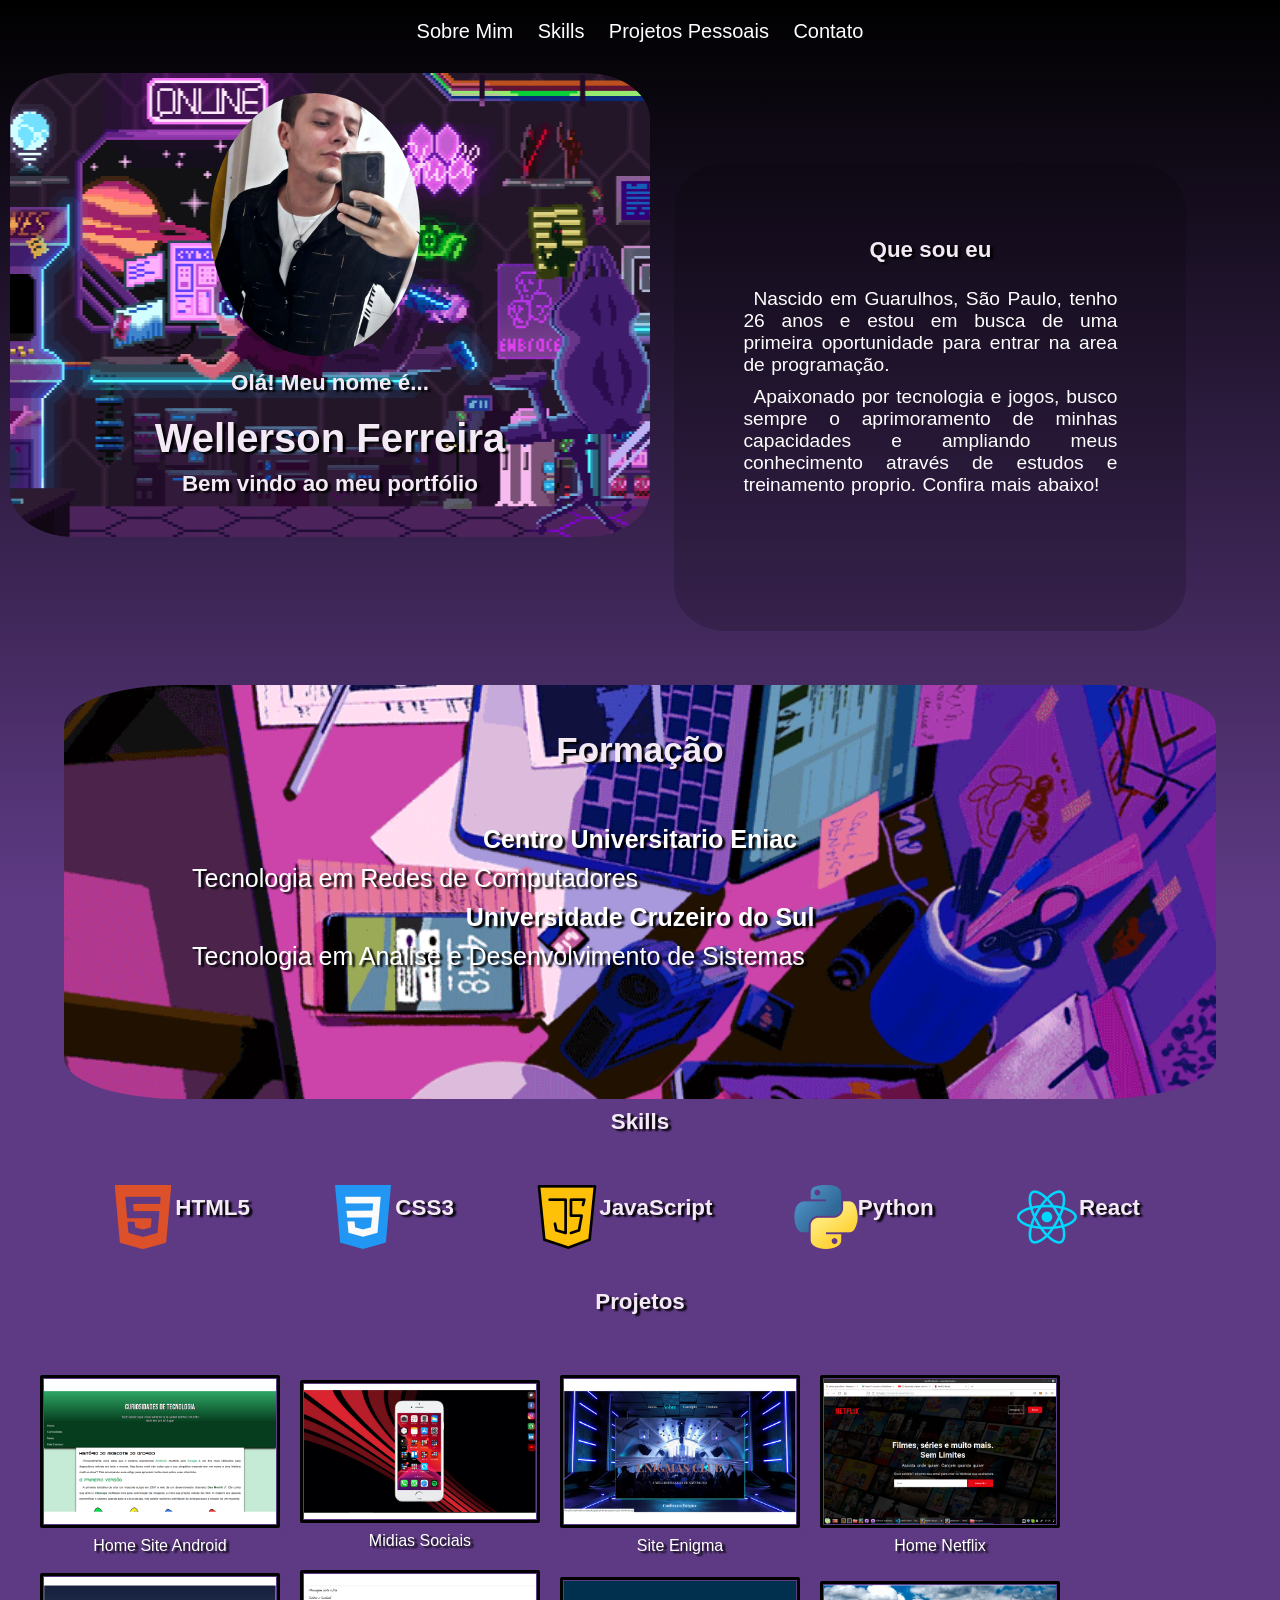
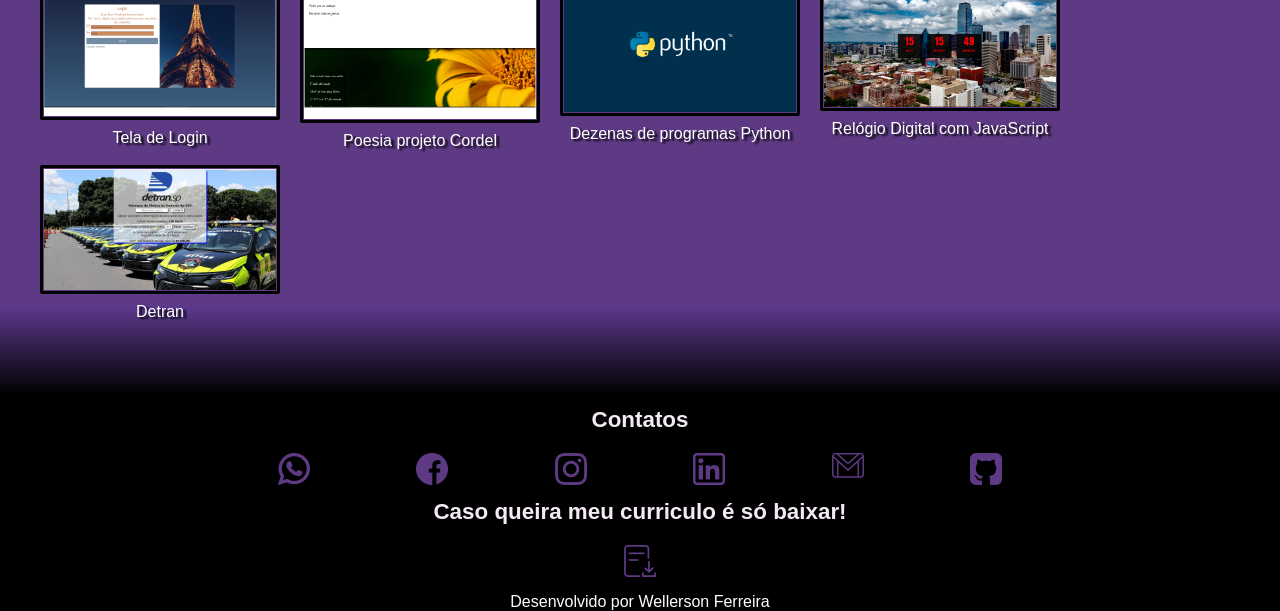
==== Portfólio/index.html @ 4b5028b5 "atualização portfólio" ====
<!DOCTYPE html>
<html lang="pt-br">
<head>
    <meta charset="UTF-8">
    <meta http-equiv="X-UA-Compatible" content="IE=edge">
    <meta name="viewport" content="width=device-width, initial-scale=1.0">
    <link rel="stylesheet" href="https://fonts.googleapis.com/css2?family=Material+Symbols+Outlined:opsz,wght,FILL,GRAD@20..48,100..700,0..1,-50..200" />
    <link rel="stylesheet" href="estilos/style.css" media="all">
    <link rel="stylesheet" href="mediaquery/style.css">
    <title>Wellerson</title>
</head>
<body>
    <header>
        <span  id="burguer"class="material-symbols-outlined" onclick="clickMenu()">
            menu
            </span>
        <nav id="itens">
            <ul>  
            <li> <a href="#sobremim"> Sobre Mim</a></li>
            <li><a href="#skills">Skills</a></li>
            <li><a href="#projetos">Projetos Pessoais</a></li> 
            <li><a href="#contato">Contato</a></li>    
            </ul>
        </nav>
    </header>
        <div class="inicio">
            <img src="Imagens/Wellerson-foto.jpg" alt="Minha foto">
            <h3>Olá! Meu nome é...</h3>
            <h1>Wellerson Ferreira</h1>
            <h3>Bem vindo ao meu portfólio</h3>
        </div>
        <div class="sobremim" id="sobremim">
            <h3>Que sou eu</h3>
            <p>Nascido em Guarulhos, São Paulo, tenho 26 anos e estou em busca de uma primeira
            oportunidade para entrar na area de programação.<br></p>
            <p>Apaixonado por tecnologia e jogos, busco sempre o 
            aprimoramento de minhas capacidades e ampliando meus
            conhecimento através de estudos e treinamento proprio. Confira mais abaixo!
            </p>
        </div>
        <div class="inter">
            <h2>Batalhando por um futuro</h2>
            <img src="Imagens/soldier.gif" alt="soldado" id="animation">
            <img src="Imagens/monster.gif.gif" alt="monstro" id="animation" class="monster">

        </div>
        <div class="formacao">   
            <h3>Formação</h3>
            <h4>Centro Universitario Eniac</h4>
                <p>Tecnologia em Redes de Computadores</p>
            <h4>Universidade Cruzeiro do Sul</h4>
                <p>Tecnologia em Analise e Desenvolvimento de Sistemas</p>
        </div>
        <h3 id="skills">Skills</h3>
        <div class="skill">
            <img src="Imagens/robot.gif" alt="sonic" id="sonic" width="50%">
            <img src="Imagens/html5.png" alt="html5">
            <h3>HTML5</h3>
            <img src="Imagens/css3.png" alt="css3">
            <h3>CSS3</h3>
            <img src="Imagens/javascript.png" alt="">
            <h3>JavaScript</h3>
            <img src="Imagens/python-logo.png" alt="Python">
            <h3>Python</h3>
            <img src="Imagens/react.png" alt="React">
            <h3>React</h3>
            <img src="Imagens/cat.gif" alt="gato" id="cat" width="50%">
        </div>
        <div class="transition">
            <h2>Evoluindo sempre</h2>
            <img src="../Portfólio/Imagens/rocketgif.gif" alt="foguete">
        </div>
        <h3 id="projetos">Projetos</h3> 
        <div class="project">
        <a href="../Home Android/Android.html" id="iandroid" target="_blank"><img src="Imagens/android.png" alt="Android"><br>
        Home Site Android</a>
        <a href="../Midias/redes.html" id="imidias" target="_blank"><img src="Imagens/midiassociais.png" alt="Midias"><br>
        Midias Sociais</a>
        <a href="../principal.html" target="_blank"><img src="Imagens/enigma.png" alt="Enigma"><br>
        Site Enigma</a>
        <a href="../NETFLIX/netflix.html" target="_blank"><img src="Imagens/netflix.inicialtela.png" alt="Replica Netflix"><br>
        Home Netflix</a>
        <a href="../Tela de Login/login.html" target="_blank"><img src="Imagens/telalogin.png" alt="Tela Login"><br>
        Tela de Login</a>
        <a href="https://github.com/Well-Hack/Projeto-Cordel.github.io" target="_blank"><img src="Imagens/cordel.png" alt="Cordel"><br>
        Poesia projeto Cordel</a>
        <a href="https://github.com/Well-Hack/Python-Projetos" target="_blank"><img src="Imagens/PYTHON.png" alt="Python"><br>
        Dezenas de programas Python</a>
        <a href="../Portfólio/Relógio DIgital/Index.html" target="_blank"><img src="../Portfólio/Imagens/relogiodigital.png" alt="Relógio Digital"><br>
        Relógio Digital com JavaScript</a>
        <a href="../Portfólio/Detran/index.html" target="_blank"><img src="../Portfólio/Imagens/Detran.png" alt="Detran"><br>
            Detran</a>
        </div>
        <div class="final">
        </div>
        <div class="contatos" id="contato">
            <h3>Contatos</h3>
            <a href="https://web.whatsapp.com/send?phone=5511960138245" target="_blank"><img src="Imagens/Social-Midias-icon/whatsapp.png" alt="whatsapp"></a>
            <a href="https://www.facebook.com/wellerson.souza.543908/" target="_blank"><img src="Imagens/Social-Midias-icon/facebook.png" alt="facebook"></a>
            <a href="https://www.instagram.com/wellerson_souz/" target="_blank"><img src="Imagens/Social-Midias-icon/instagram.png" alt="Instagram"></a>
            <a href="https://www.linkedin.com/in/wellerson-ferreira-a466251bb/" target="_blank"><img src="Imagens/Social-Midias-icon/linkedin.png" alt="Linkedin"></a>
            <a href="mailto:wellersonsouza60@gmail.com" target="_blank"><img src="Imagens/Social-Midias-icon/gmail.png" alt="Gmail"></a>
            <a href="https://github.com/Well-Hack" target="_blank"><img src="Imagens/Social-Midias-icon/github-sign.png" alt="Github"></a>

            <h3>Caso queira meu curriculo é só baixar!</h3>
            <a href="../Portfólio/Downloads/Curriculo2023.pdf"><img src="Imagens/Social-Midias-icon/download.png" alt="PDF"></a>
        </div>
        <footer>
            <p>Desenvolvido por Wellerson Ferreira</p>
        </footer>
    <script>
        function clickMenu() {
            if (itens.style.display == "block"){
                itens.style.display = "none"
            }    
            else{
                itens.style.display = "block"
            }
        }
    </script>
</body>
</html>
---- Portfólio/estilos/style.css ----
@charset "UTF-8";

/*Mobile First*/

* {
    font-family: Arial, Helvetica, sans-serif;
    font-size: 1em;
    margin: 0px;
    padding: 0px;
    box-sizing: border-box;
}
.material-symbols-outlined {
    font-variation-settings:
    'FILL' 0,
    'wght' 400,
    'GRAD' 0,
    'opsz' 48
  }

html{
    width: 100vw;
    height: 100vh;
    background-image: linear-gradient(to top, #5e3a84, black);
    background-color: #5e3a84;
    background-repeat: no-repeat;
    scroll-behavior: smooth;
} 
span#burguer{
    background-color: #5e3a84;
    display: block;
    color: white;
    text-align: center;
    padding-bottom: 10px;
    cursor: pointer;
} 
#burguer:hover{
    background-color:black;
    color: #d587bd;
}
nav ul li{
    text-decoration: none;
    text-align: center;
    background-color: transparent;
    color: white;
    padding: 10px;
    display: block;
    border-top: 2px solid #5e3a84;
}
nav{
    display: none;
    
}

nav a{
    text-decoration: none;
    color: #5e3a84;
}

li:hover{
    background-color:black;
}

li a:hover{
    color: #d587bd;
}

.inicio{
    /*background site*/
    background-image: url("../Imagens/pixelart-header.gif");
    background-position: center center;
    background-size: cover;
    border-radius: 10%;
    /*tamanho do inicio*/
    padding: 20px 20px 20px 20px;
    margin: 20px 20px 20px 20px;
}

.inicio img{
    /*Resolução e tamanho*/
    width: 40%;
    height: 60%;
    border-radius: 50%;
    /*Posição*/
    margin-left:30%;
    position: static;
}

.inicio h1, h3{
    background-color: transparent;
    color: rgb(244, 234, 245);
    text-align: center;
    
}

.inicio h1{
    font-size: 2.5em;;
    text-shadow: 3px 2px 2px black;
}

h3{
    font-size: 1.3em;
    padding-top:10px;
    padding-bottom: 20px;
    font-size: 1.4em;
    text-shadow: 3px 2px 2px black;
}

p{
    color: white;
}

.sobremim{
    /*Resolução*/
    width: 90vw;
    height: auto;
    margin: auto;
    padding: 5%;
    /*background*/
    background-color: rgba(0, 0, 0, 0.181);
    border-radius: 10%;
    text-align: justify;

}

.sobremim h3{
    padding-bottom: 20px;
    font-size: 1.4em;

}

.sobremim p{
    padding: 5px 5px 5px 5px;
    text-indent: 10px;
    font-size: 1.2em;
    word-spacing: 1px;
}

.inter{
     /*Resolução*/
     width: 90vw;
     height: auto;
     margin: auto;
     padding: 10%;
     /*fontes*/
     font-size: 1.2em;
     color:rgb(244, 234, 245);
     text-align: center;
     line-height:2px;
     text-shadow: 3px 2px 2px black;
}

.monster{
    margin-left:27%;
    margin-bottom: 0px;
    
}

#animation{
    width:35%;
    height: auto;
    display: inline-block;
    margin-bottom: 0px;

}

.formacao{
    /* Imagem*/
    background-image: url(../Imagens/study.gif);
    background-position: center center;
    background-size: cover;
    /*Resolução*/
    width: 90vw;
    height: auto;
    margin: auto;
    padding: 10%;
    padding-top: 0%;
    background-color: rgba(0, 0, 0, 0.181);
    border-radius: 10%;
}

.formacao h3{
    /*fontes*/
    font-size: 1.4em;
    color:rgb(244, 234, 245);
    text-align: center;
    text-shadow: 3px 2px 2px black;
    margin: 5%;
    margin-bottom: 0%;
    padding: 5%;
}
.formacao h4{
    color: white;
    text-shadow: 3px 2px 2px black;
    padding: 10px;
    text-align: center;
}
.formacao p{
    color: white;
    text-shadow: 3px 2px 2px black;
    text-align: left;
}

.skill{
    width: 90vw;
    height: auto;
    margin: auto;
    padding: 10%;
    padding-top: 0%;
    position: 

}

.skill img{
    max-width: 20vw;
    display: block;
    position: center center;
    margin-left: 36%;
}

.skill img:hover{
    -moz-transform: scale(1.3);
	-webkit-transform: scale(1.3);
	transform: scale(1.3);
    transition: transform .5s, border 1s;
}

#sonic{
    width:20%;
    position: absolute;
    margin-left:2%;
    margin-top: 4.2%;
    
}

#cat{
    width: 10%;
    margin-top: -15%;
    margin-left: 60%;
    position: absolute;
}

.transition{
    width: 100vw;
    height: 30vh;
    display: block;
    background-image: url("../Imagens/pixelartcity.jpg");
    background-attachment: fixed;
    background-size: cover;



    /*Fonte*/
    font-size: 1.2em;
    color:rgb(244, 234, 245);
    display: block;
    text-align: center;
    text-shadow: 3px 2px 2px black;
    vertical-align: middle;


}

.transition img{
    width: 30%;
    margin-top: 30px;

}

.project{
    width: 100vw;
   
}


.project img{
    max-width:240px;
    margin: 5px;
    padding: 1px;
    border-radius: 2px;



    box-shadow: 4px 4px 4px #5e3a84;
    border: 3px solid black;
    transition: all 0.5s;
}

.project img:hover{
    -webkit-transform: scale(1.2);
    transform: scale(1.2);
    border: 4px solid #d587bd;

}

.project a{
    display: block;
    color: white;
    text-decoration: none;
    text-shadow: 3px 2px 2px black;
    padding: 5px;
    text-align: center;
    transition: all 0.5s;
}

.project a:hover{
    color:#d587bd;
    font-size: large;
}

.final{
    width: 100%;
    height: 10vh;
    background-image: linear-gradient(to top,black , #5e3a8f);
} 
.contatos{
    width: 100vw;
    padding: 2px;
    height: auto;
    background-color: black;
    display: inline-block;
    text-align: center;
    

    /*Fontes*/
}

.contatos a{
    text-align: center;
    margin: 2%;
    margin-bottom: 5%;
    padding: 2%;

}


.contatos img{
    transition: all 1s;
}

.contatos img:hover{
    
    -webkit-transform: scale(1.4);
    transform: scale(1.4);
}


footer{
    width: auto;
    height: auto;
    background-color: black;
    padding-top: 10px;

    text-align: center;
}
---- Portfólio/mediaquery/style.css ----
@charset "UTF-8";

/*Typical Device Breakpoint
Pequenas telas: até 600px
Celular: até 600px até 768px
Tablet: 768px até 992px
Desktop: 992px até 1200px
TV: 1200px ou mais
*/

@media screen and (min-width: 993px){

* {
    font-family:Arial, Helvetica, sans-serif;
    font-size: 1em;
    margin: 0px;
    padding: 0px;
    box-sizing: border-box;
}
html{
    width: 100vw;
    height: 100vh;
    background-image: linear-gradient(to top, #5e3a84, black);
    background-color: #5e3a84;
    background-repeat: no-repeat;
    scroll-behavior: smooth;
} 

span#burguer{
    display: none;
}

nav#itens{
    margin: 10px;

    display: block;
    text-align: center;
    
  
}

nav#itens ul li{
    display: inline-block;
    text-align: center;   
    border-top: none; 
}
nav#itens a{
    font-size: 20px;
    color: white;
     
}

nav#itens a:hover{
    color: #5e3a84;
}


.inicio{
    width: 50%;
   
}
.inicio img, h1 h2{
    width: 40%;
}

.inicio img{
    width: 35%;

}

.inicio, .sobremim{
    display: inline-block;
    margin: 10px;

    
}

.sobremim{
    /*Resolução*/
    width: 40%;
    height: 52vh;
    padding: 5%;
    /*background*/
    background-color: rgba(0, 0, 0, 0.181);
    border-radius: 10%;
    text-align: justify;
    margin-top: 1px;

}

.sobremim h3{
    padding-bottom: 20px;
    font-size: 1.4em;

}

.sobremim p{
    padding: 5px 5px 5px 5px;
    text-indent: 10px;
    font-size: 1.2em;
    word-spacing: 1px;
}

.inter{
    display: none;
}

.formacao{
    font-size:25px;
}



.skill{
    padding: 15px;
    margin: 15px;
    width: 20vw;
    display: inline-flex;

}

.skill img{
    width: 5vw;
    
}

.skill img > h3{
    text-align: center;
}

.transition{
    display: none;
}

#sonic{
   display: none;
    
}

#cat{
   display: none;
}

.project{
    width: 100vw;
    height: 60vh;
    display: flex; 
    flex-wrap: wrap;
    align-items: center;
    padding: 15px;
    margin: 15px;
    
}

}
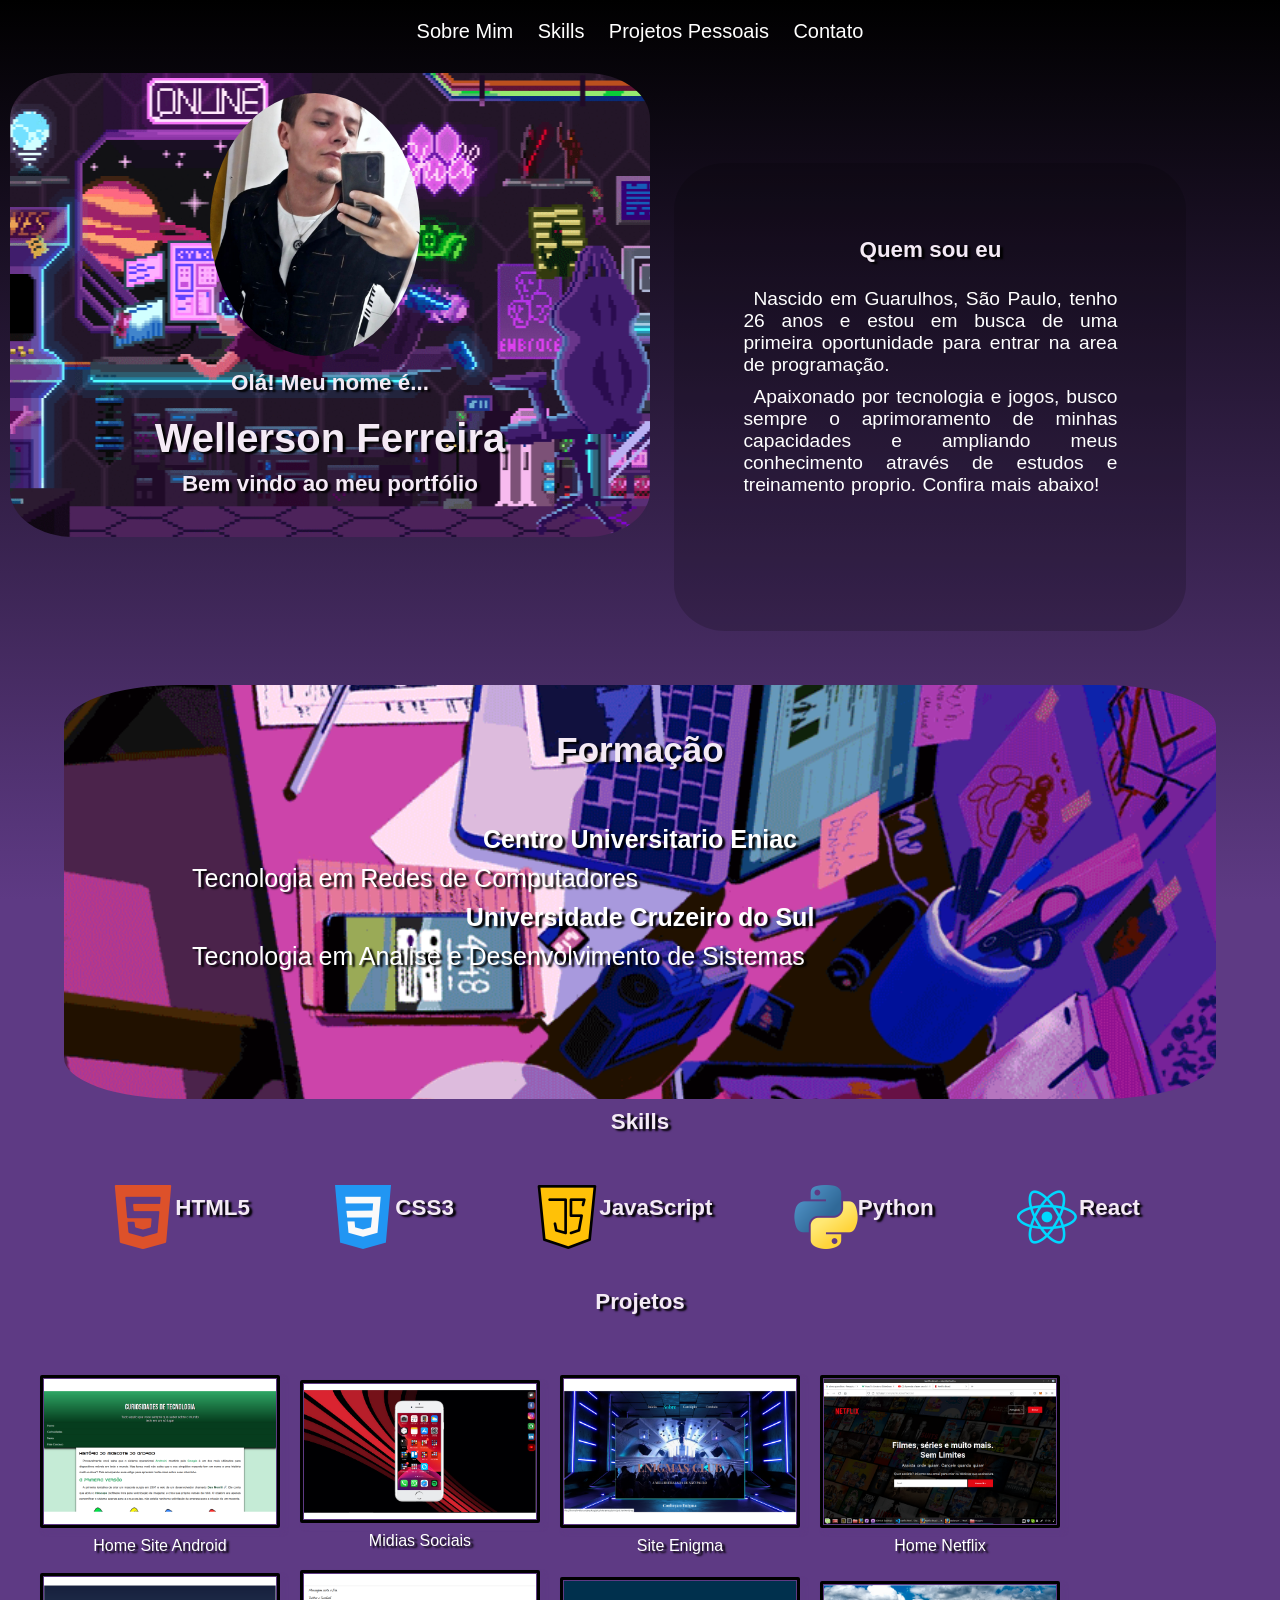
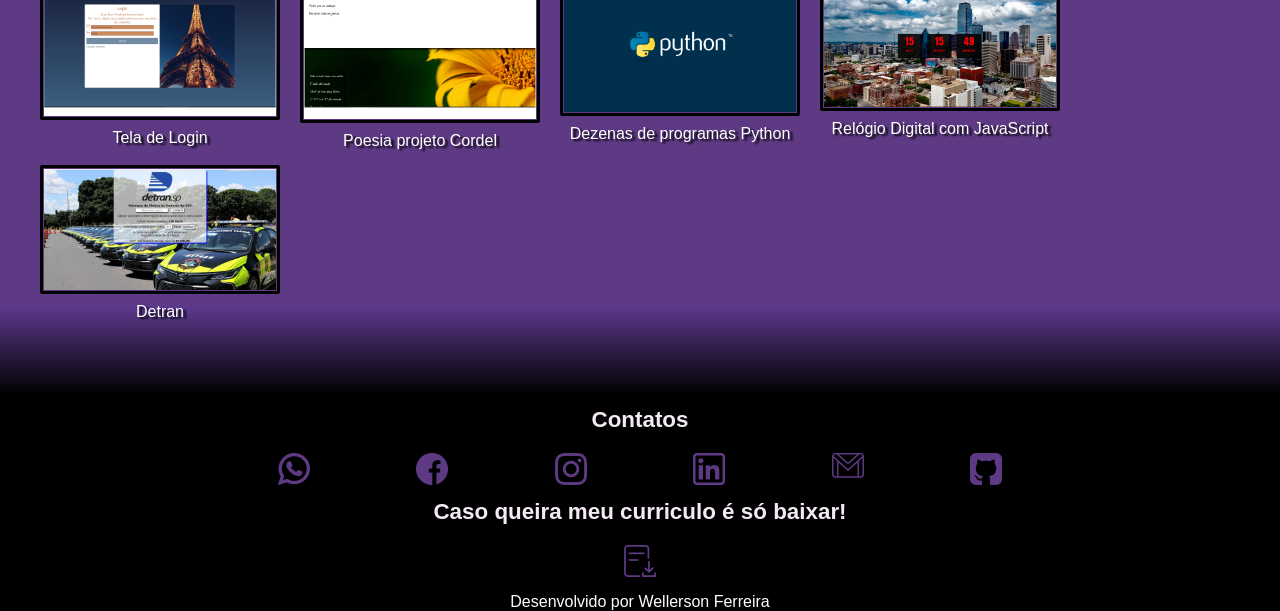
==== commit b4f166f8: "Update index.html" ====
--- a/Portfólio/index.html
+++ b/Portfólio/index.html
@@ -30,7 +30,7 @@
             <h3>Bem vindo ao meu portfólio</h3>
         </div>
         <div class="sobremim" id="sobremim">
-            <h3>Que sou eu</h3>
+            <h3>Quem sou eu</h3>
             <p>Nascido em Guarulhos, São Paulo, tenho 26 anos e estou em busca de uma primeira
             oportunidade para entrar na area de programação.<br></p>
             <p>Apaixonado por tecnologia e jogos, busco sempre o 
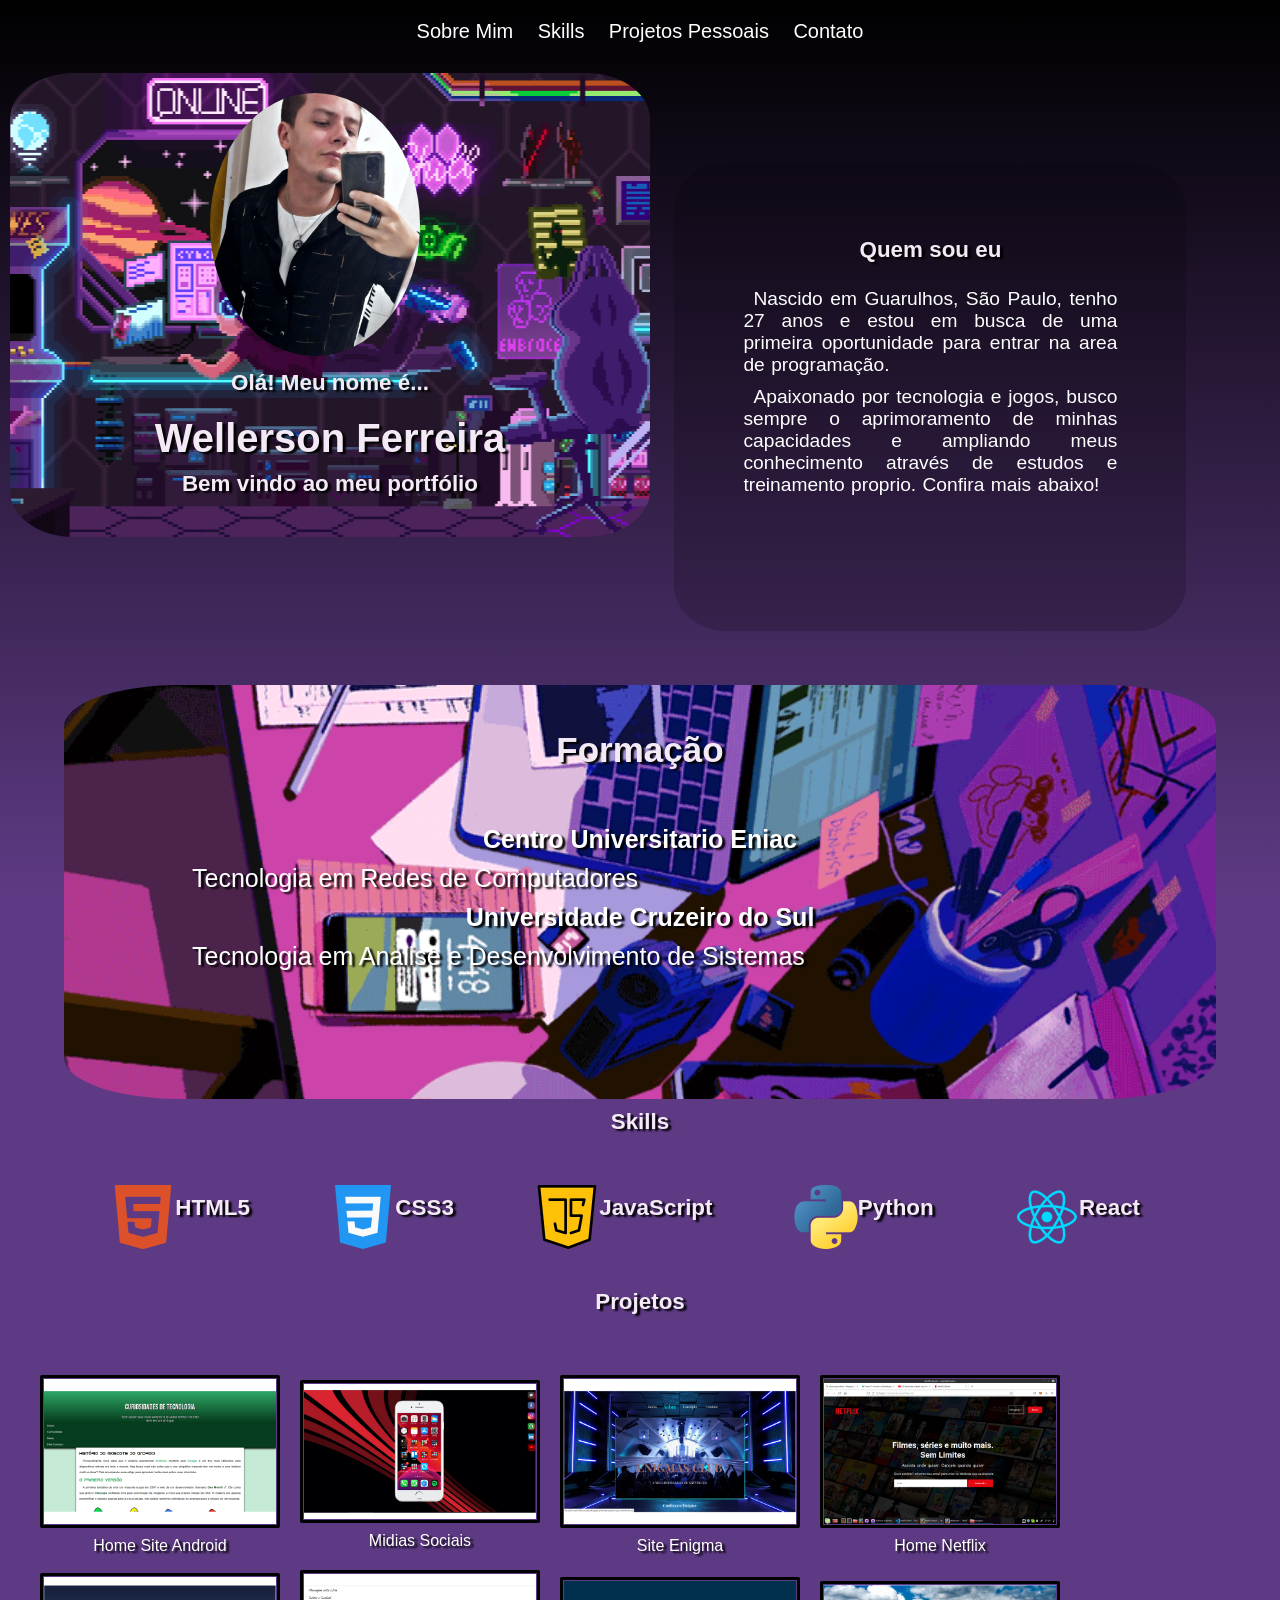
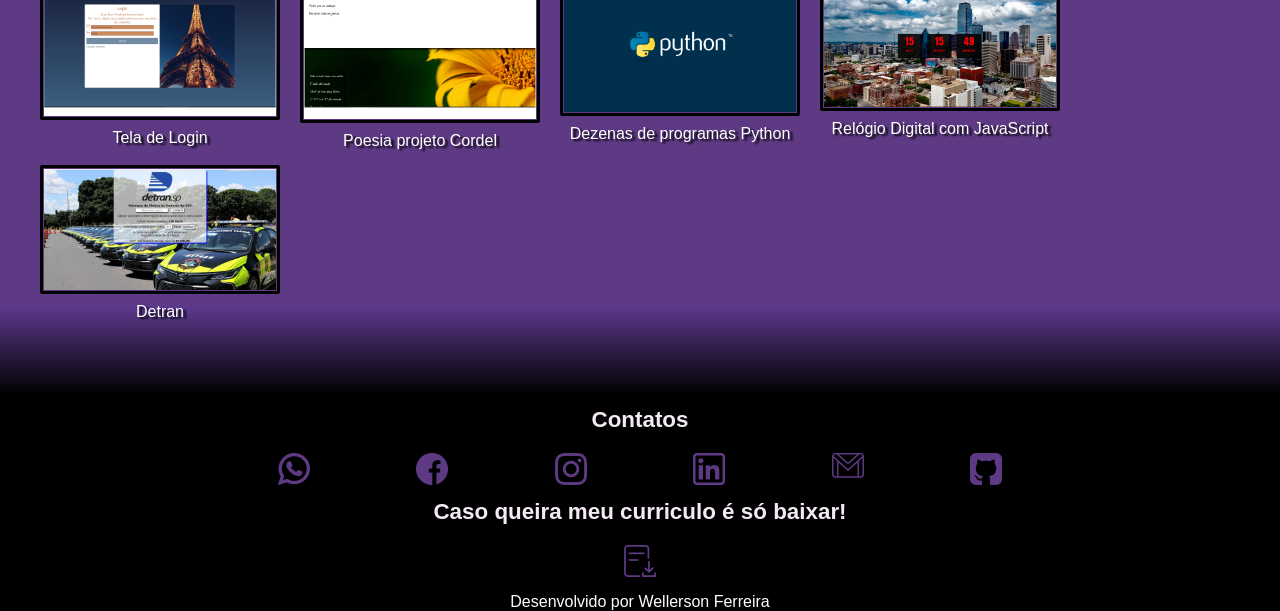
==== commit 2ff15ff2: "Update index.html" ====
--- a/Portfólio/index.html
+++ b/Portfólio/index.html
@@ -31,7 +31,7 @@
         </div>
         <div class="sobremim" id="sobremim">
             <h3>Quem sou eu</h3>
-            <p>Nascido em Guarulhos, São Paulo, tenho 26 anos e estou em busca de uma primeira
+            <p>Nascido em Guarulhos, São Paulo, tenho 27 anos e estou em busca de uma primeira
             oportunidade para entrar na area de programação.<br></p>
             <p>Apaixonado por tecnologia e jogos, busco sempre o 
             aprimoramento de minhas capacidades e ampliando meus
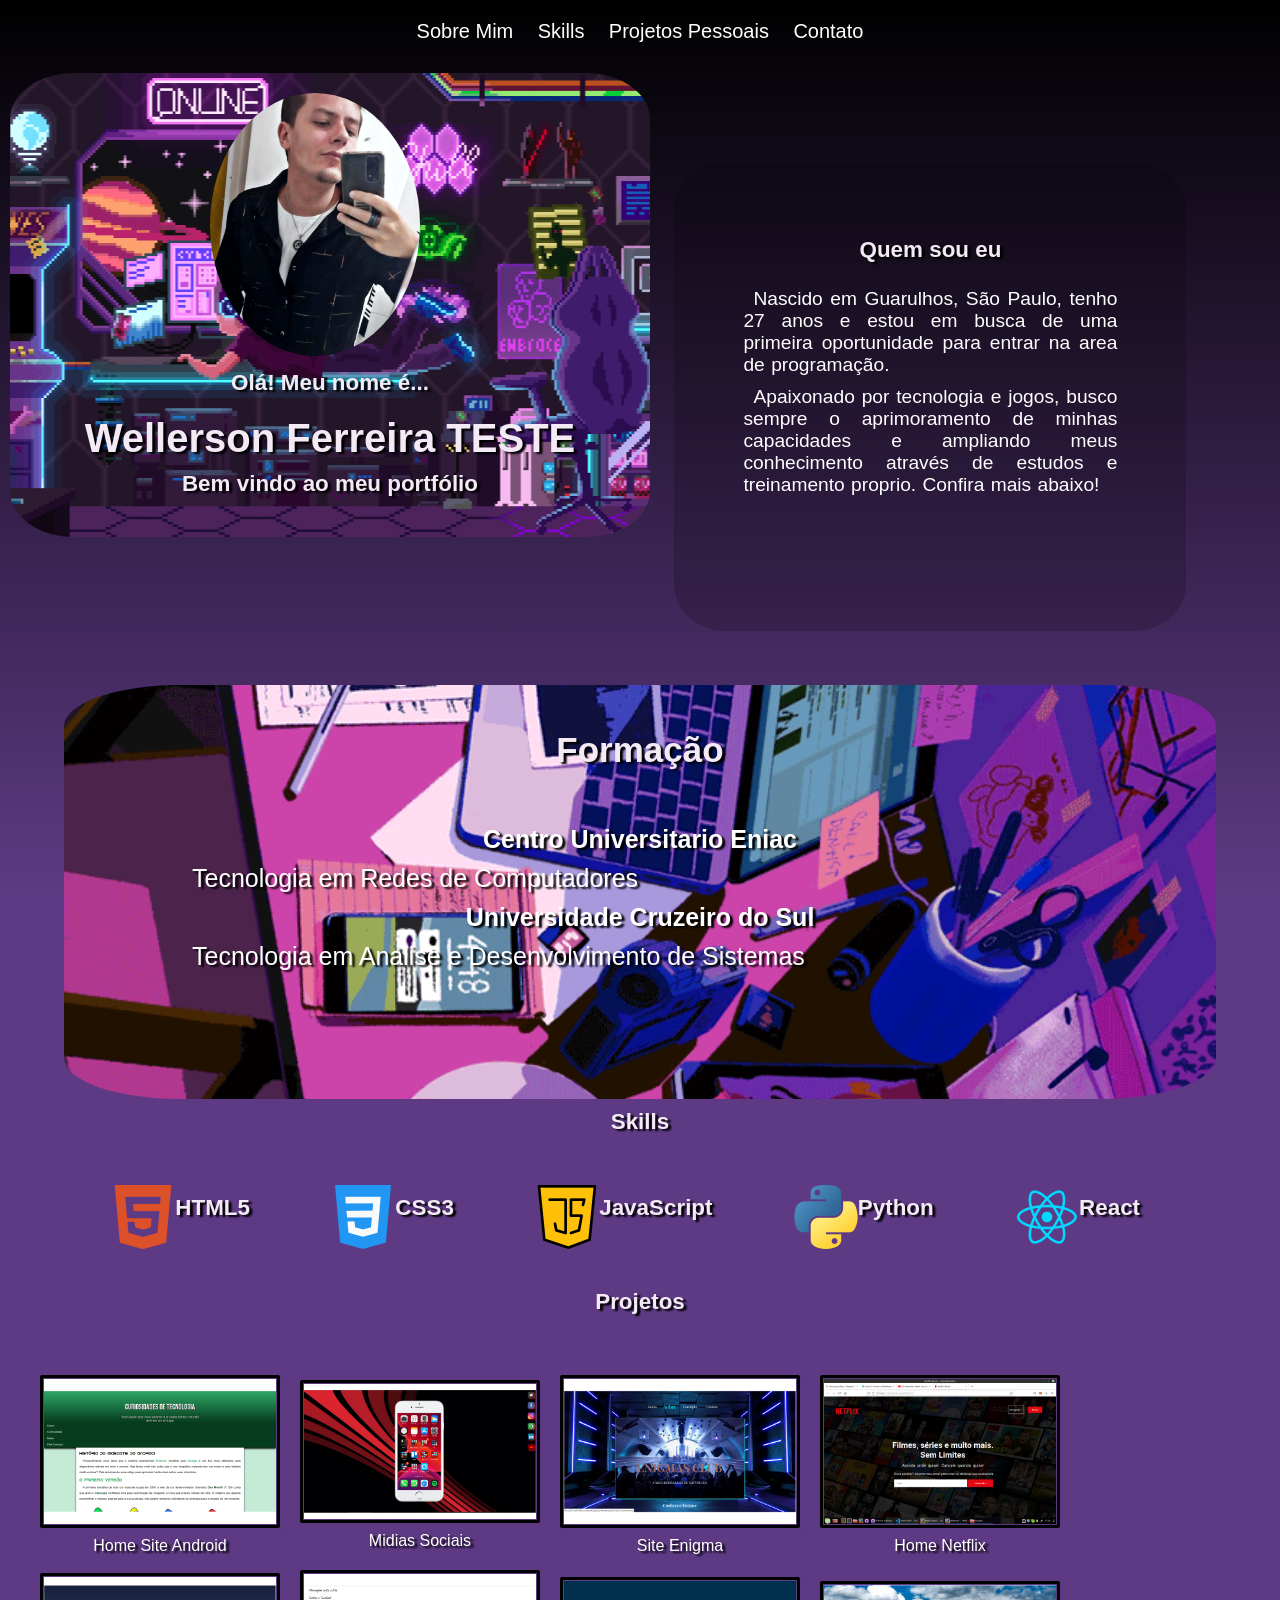
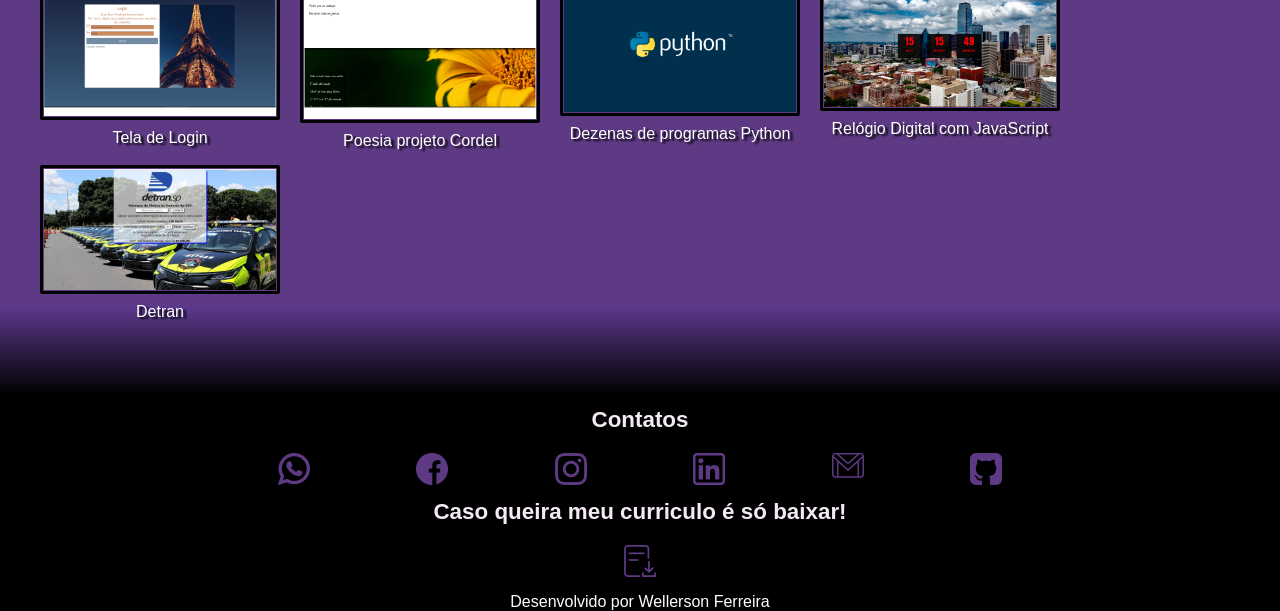
==== commit c9c19506: "TESTE" ====
--- a/Portfólio/index.html
+++ b/Portfólio/index.html
@@ -26,7 +26,7 @@
         <div class="inicio">
             <img src="Imagens/Wellerson-foto.jpg" alt="Minha foto">
             <h3>Olá! Meu nome é...</h3>
-            <h1>Wellerson Ferreira</h1>
+            <h1>Wellerson Ferreira TESTE</h1>
             <h3>Bem vindo ao meu portfólio</h3>
         </div>
         <div class="sobremim" id="sobremim">
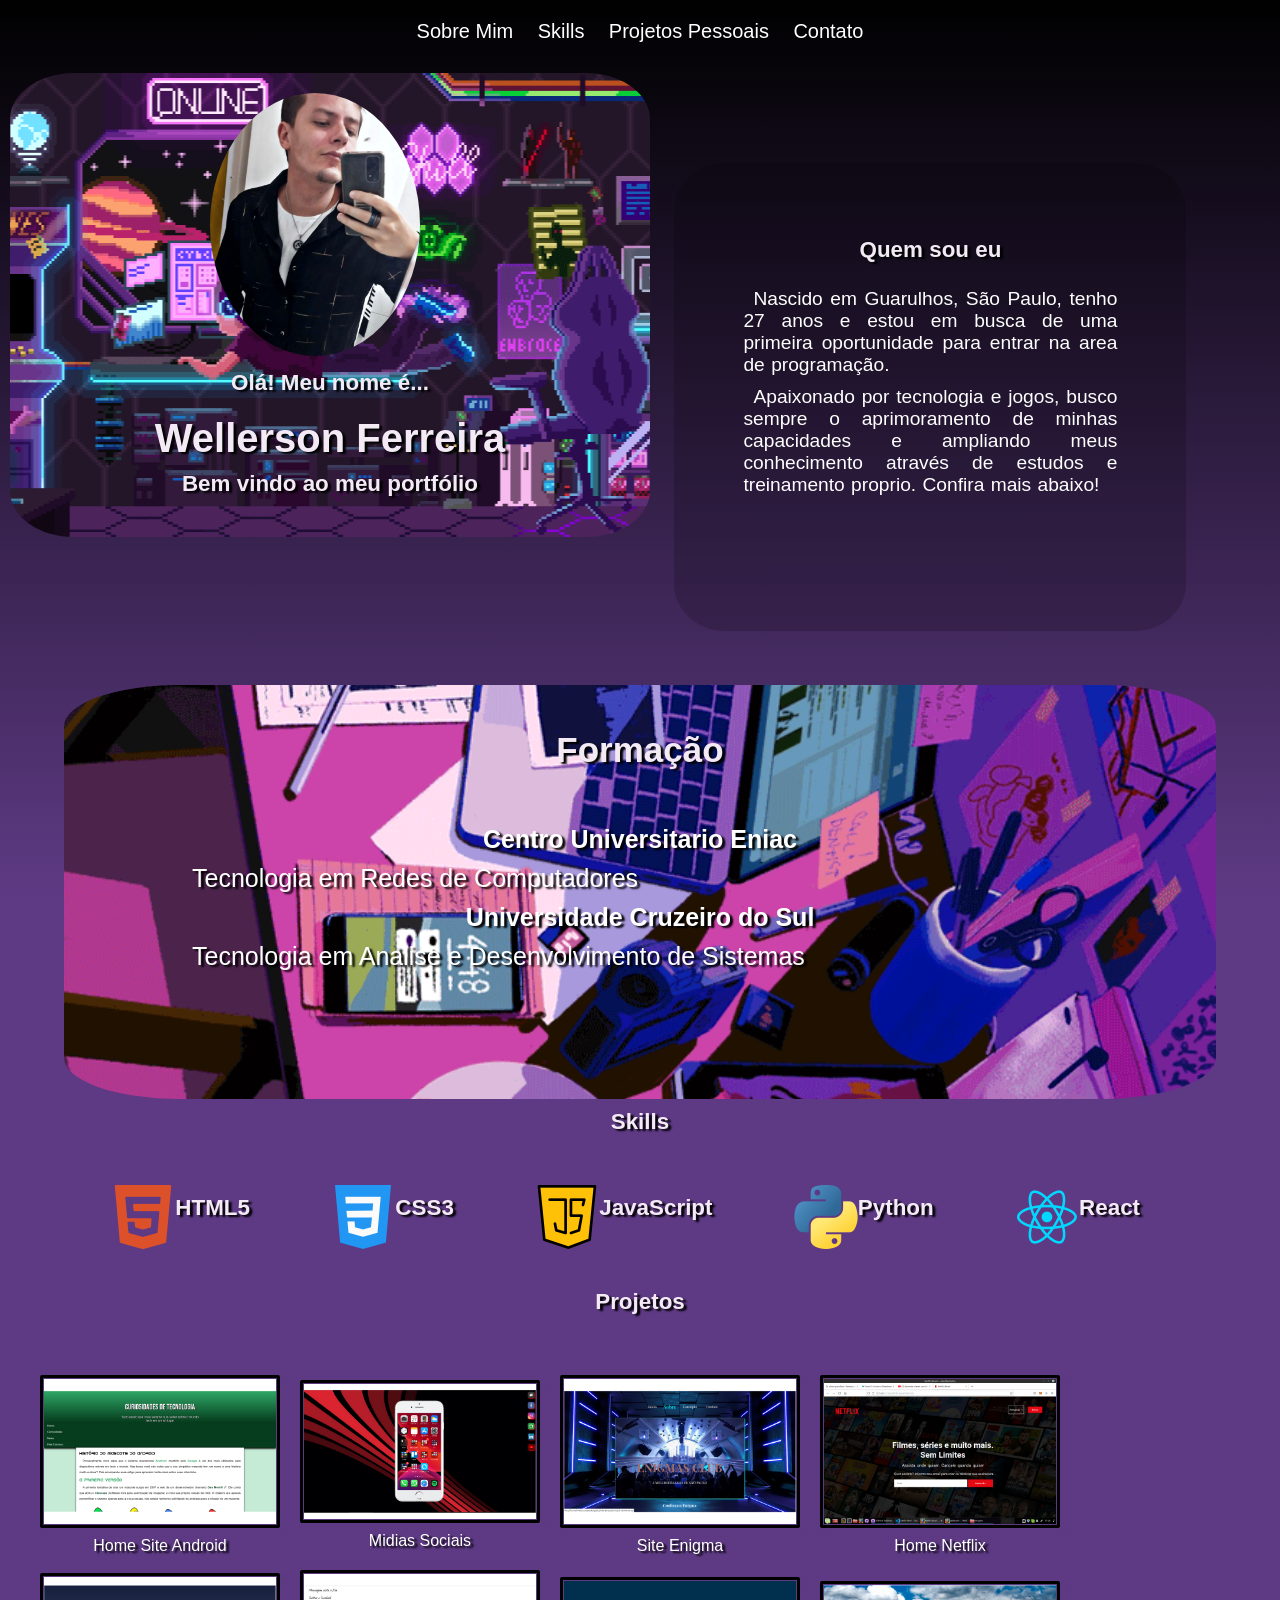
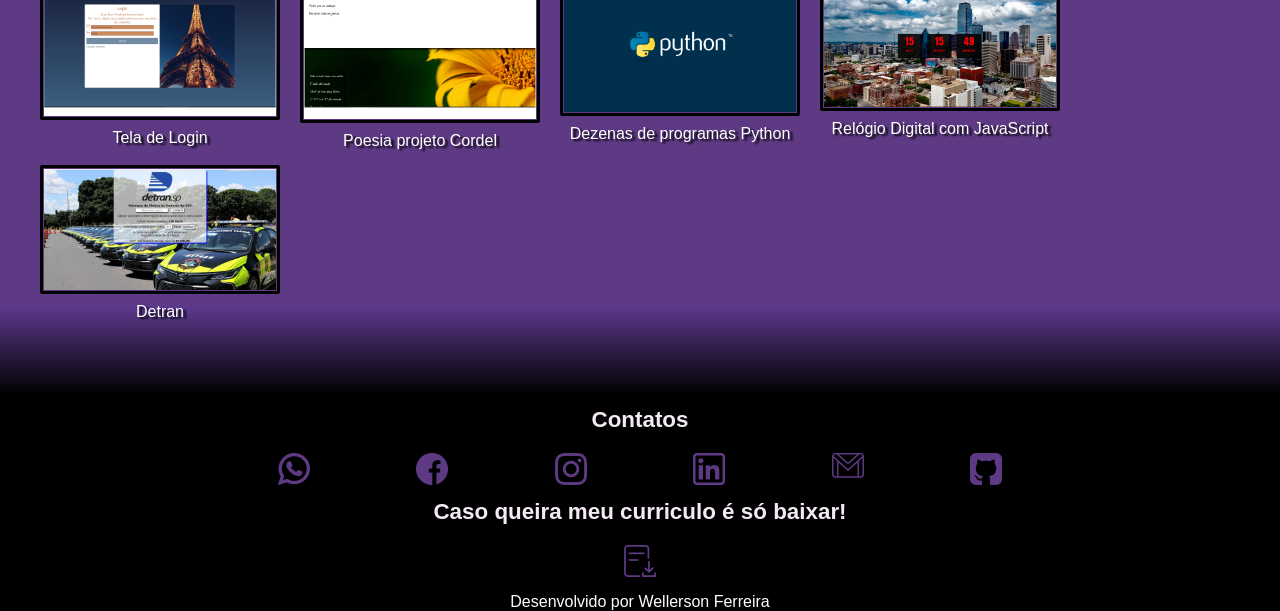
==== commit 583152a7: "Update index.html" ====
--- a/Portfólio/index.html
+++ b/Portfólio/index.html
@@ -26,7 +26,7 @@
         <div class="inicio">
             <img src="Imagens/Wellerson-foto.jpg" alt="Minha foto">
             <h3>Olá! Meu nome é...</h3>
-            <h1>Wellerson Ferreira TESTE</h1>
+            <h1>Wellerson Ferreira </h1>
             <h3>Bem vindo ao meu portfólio</h3>
         </div>
         <div class="sobremim" id="sobremim">
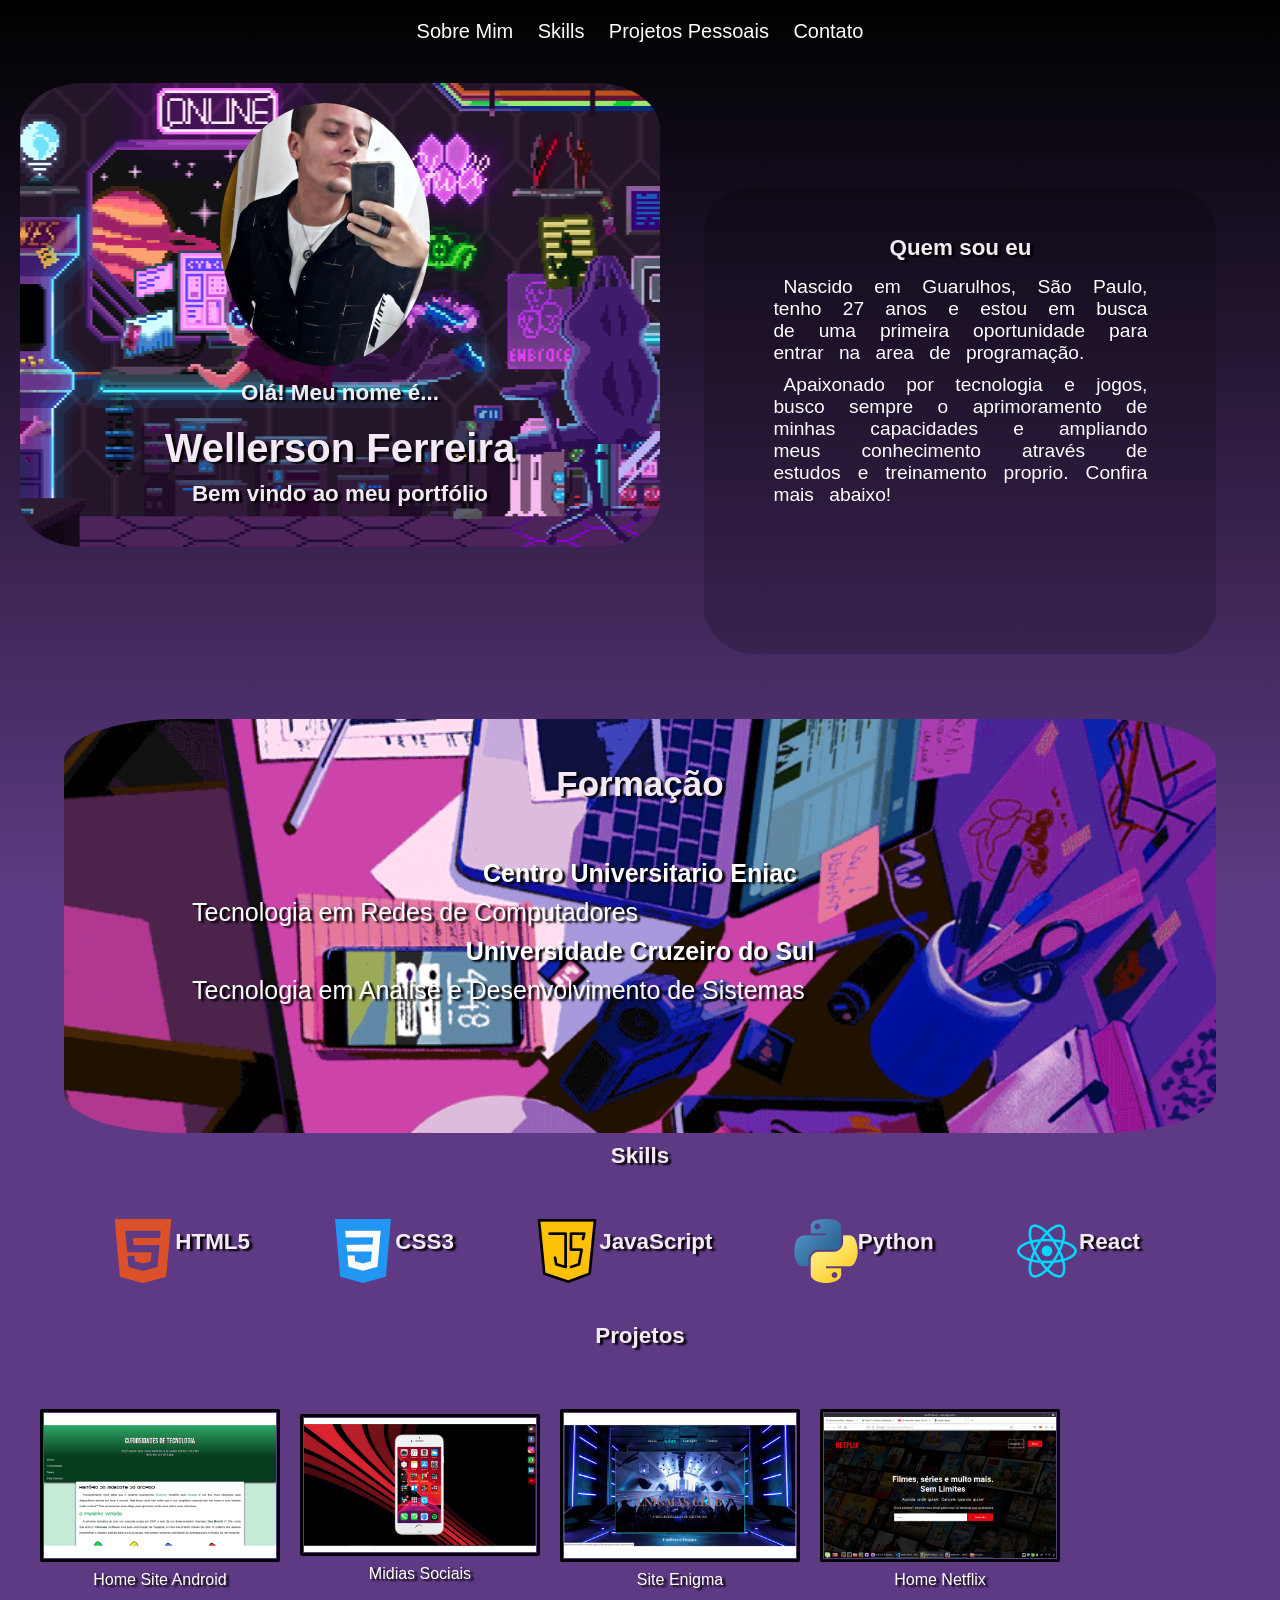
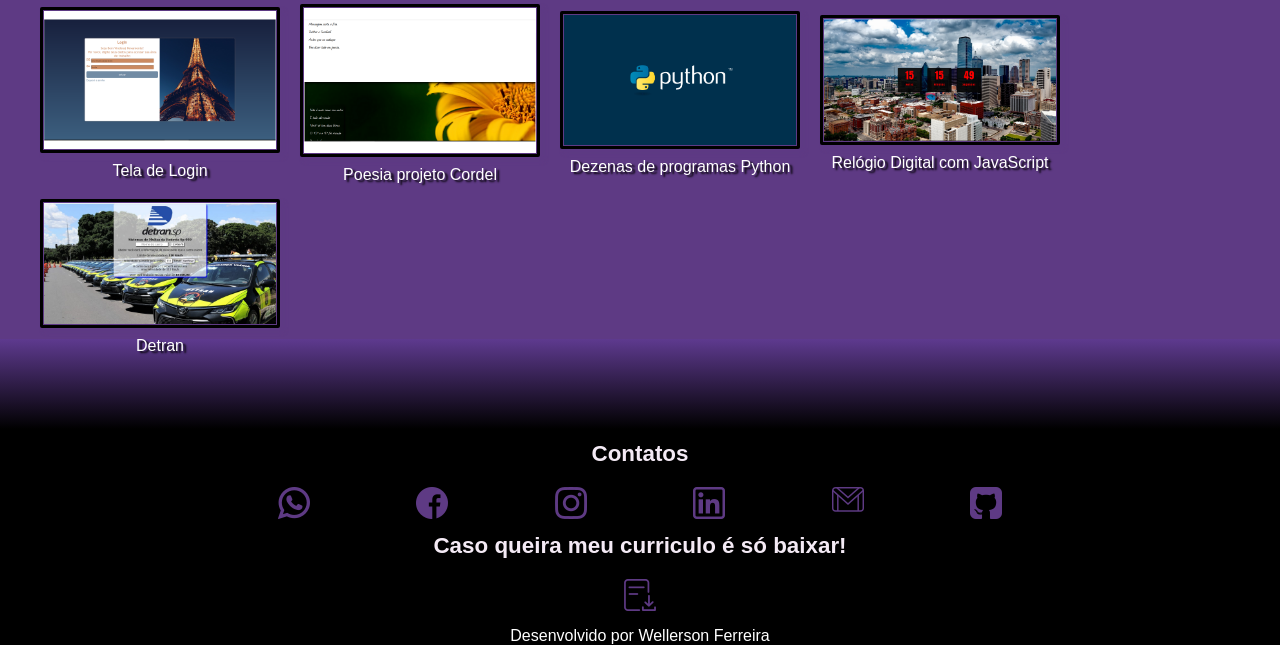
==== commit bcb07cd6: "atualizado" ====
--- a/Portfólio/index.html
+++ b/Portfólio/index.html
@@ -26,7 +26,7 @@
         <div class="inicio">
             <img src="Imagens/Wellerson-foto.jpg" alt="Minha foto">
             <h3>Olá! Meu nome é...</h3>
-            <h1>Wellerson Ferreira </h1>
+            <h1>Wellerson Ferreira</h1>
             <h3>Bem vindo ao meu portfólio</h3>
         </div>
         <div class="sobremim" id="sobremim">
--- a/Portfólio/mediaquery/style.css
+++ b/Portfólio/mediaquery/style.css
@@ -70,7 +70,7 @@
 
 .inicio, .sobremim{
     display: inline-block;
-    margin: 10px;
+    margin: 20px;
 
     
 }
@@ -79,17 +79,18 @@
     /*Resolução*/
     width: 40%;
     height: 52vh;
-    padding: 5%;
+    padding-bottom: 10%;
+    padding-top: 3%;
     /*background*/
     background-color: rgba(0, 0, 0, 0.181);
     border-radius: 10%;
     text-align: justify;
-    margin-top: 1px;
+    margin-top: 0px;
 
 }
 
 .sobremim h3{
-    padding-bottom: 20px;
+    padding-bottom: 10px;
     font-size: 1.4em;
 
 }
@@ -98,7 +99,7 @@
     padding: 5px 5px 5px 5px;
     text-indent: 10px;
     font-size: 1.2em;
-    word-spacing: 1px;
+    word-spacing: 10px;
 }
 
 .inter{
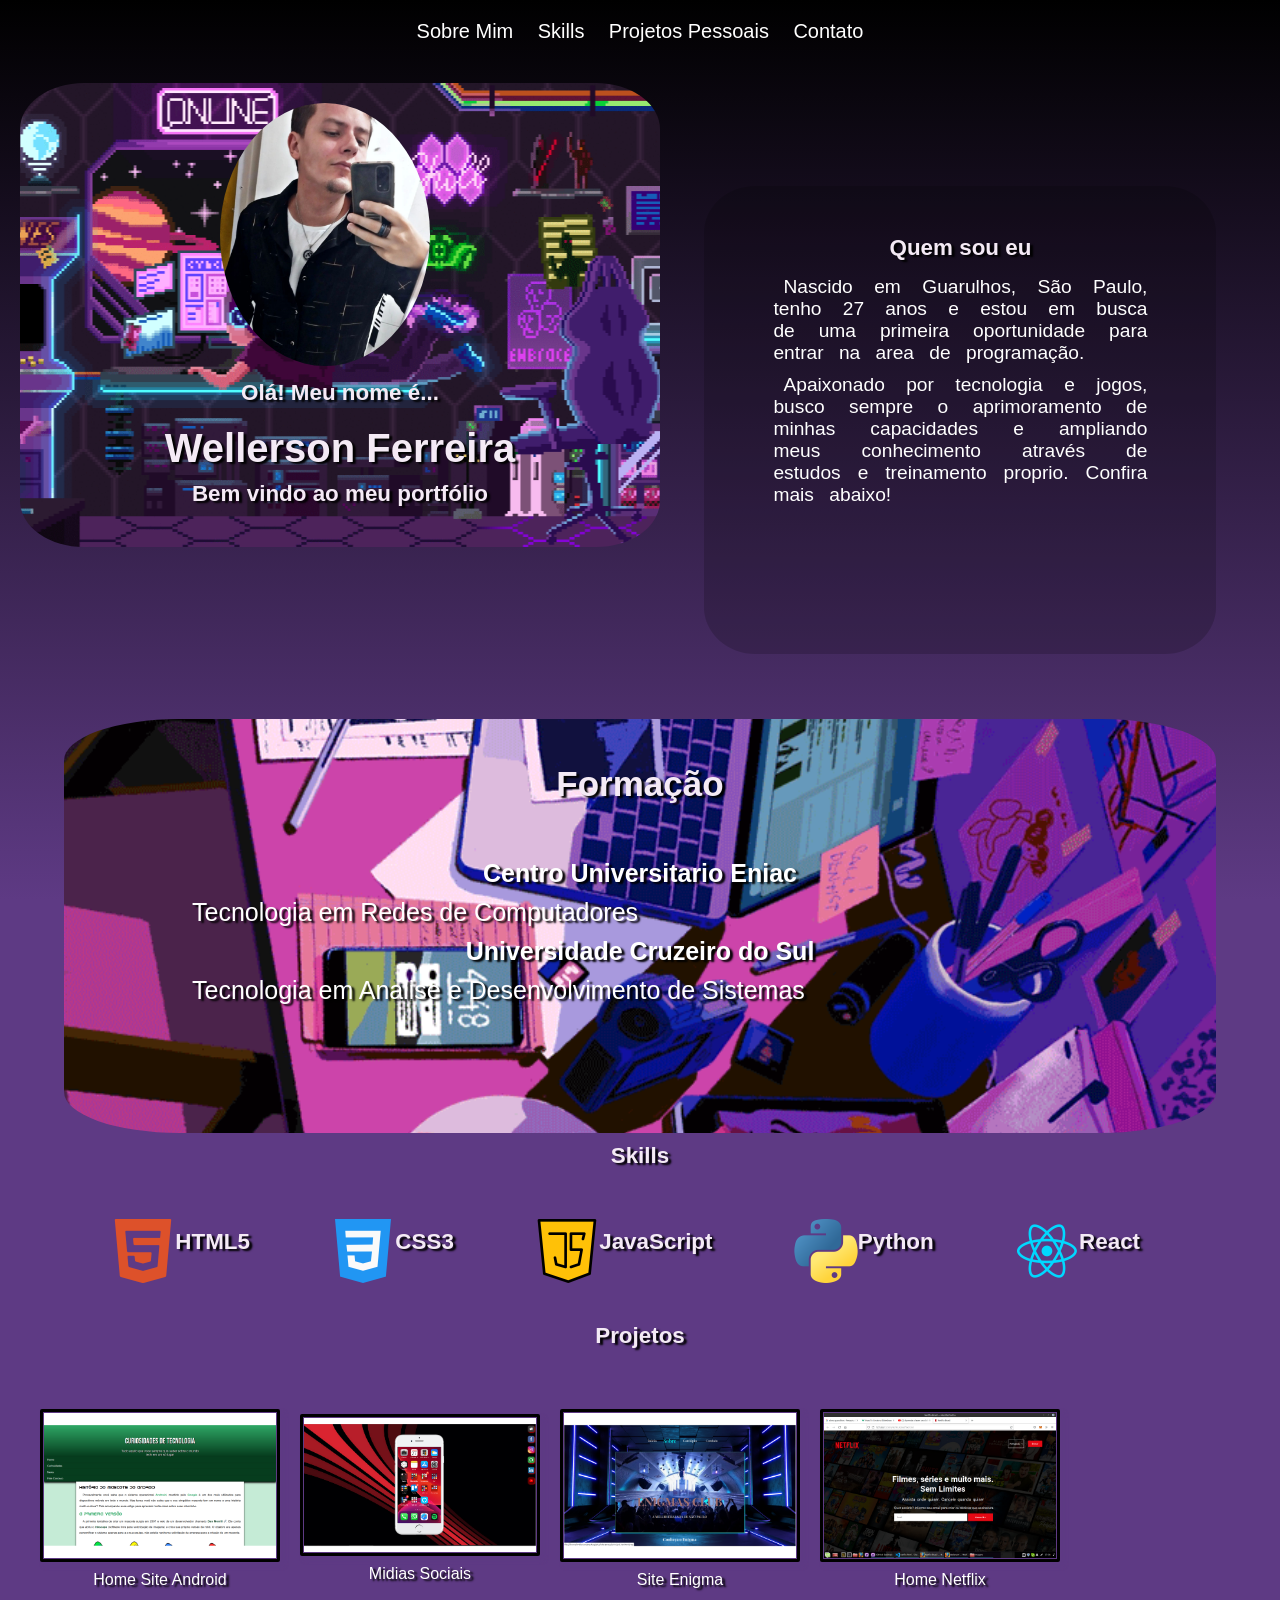
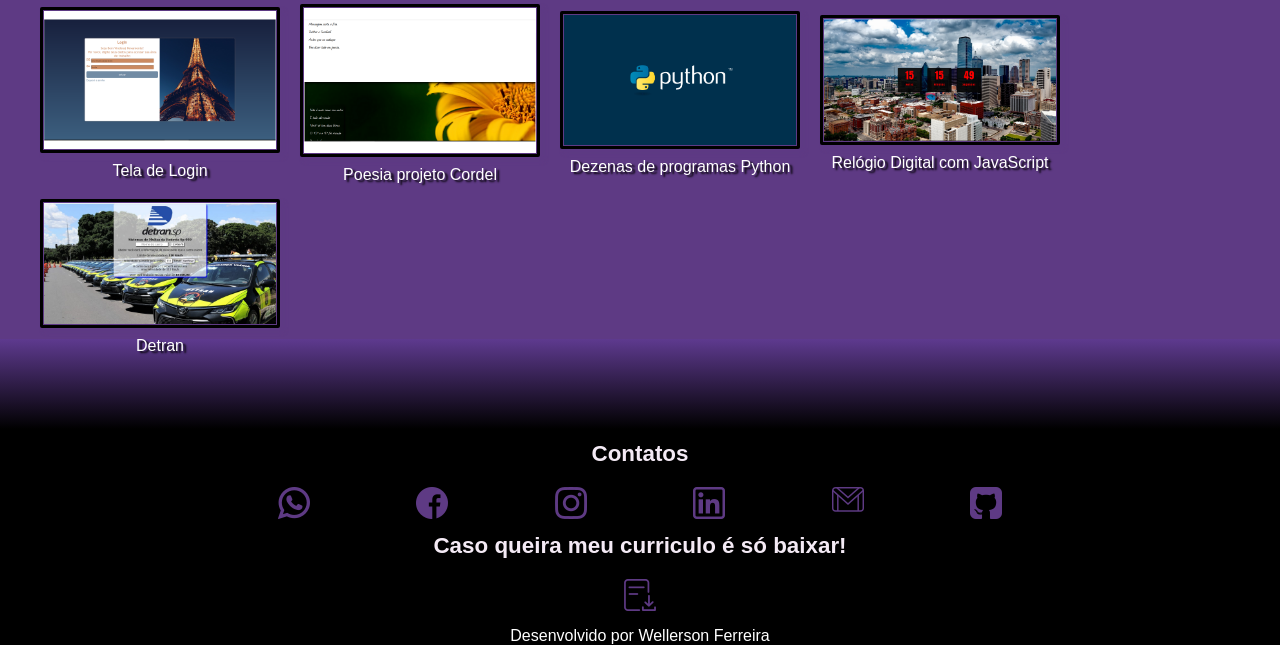
==== commit 2c512e29: "Update index.html" ====
--- a/Portfólio/index.html
+++ b/Portfólio/index.html
@@ -84,7 +84,7 @@
         Tela de Login</a>
         <a href="https://github.com/Well-Hack/Projeto-Cordel.github.io" target="_blank"><img src="Imagens/cordel.png" alt="Cordel"><br>
         Poesia projeto Cordel</a>
-        <a href="https://github.com/Well-Hack/Python-Projetos" target="_blank"><img src="Imagens/PYTHON.png" alt="Python"><br>
+        <a href="https://github.com/Well-Hack/Treinando-Python" target="_blank"><img src="Imagens/PYTHON.png" alt="Python"><br>
         Dezenas de programas Python</a>
         <a href="../Portfólio/Relógio DIgital/Index.html" target="_blank"><img src="../Portfólio/Imagens/relogiodigital.png" alt="Relógio Digital"><br>
         Relógio Digital com JavaScript</a>
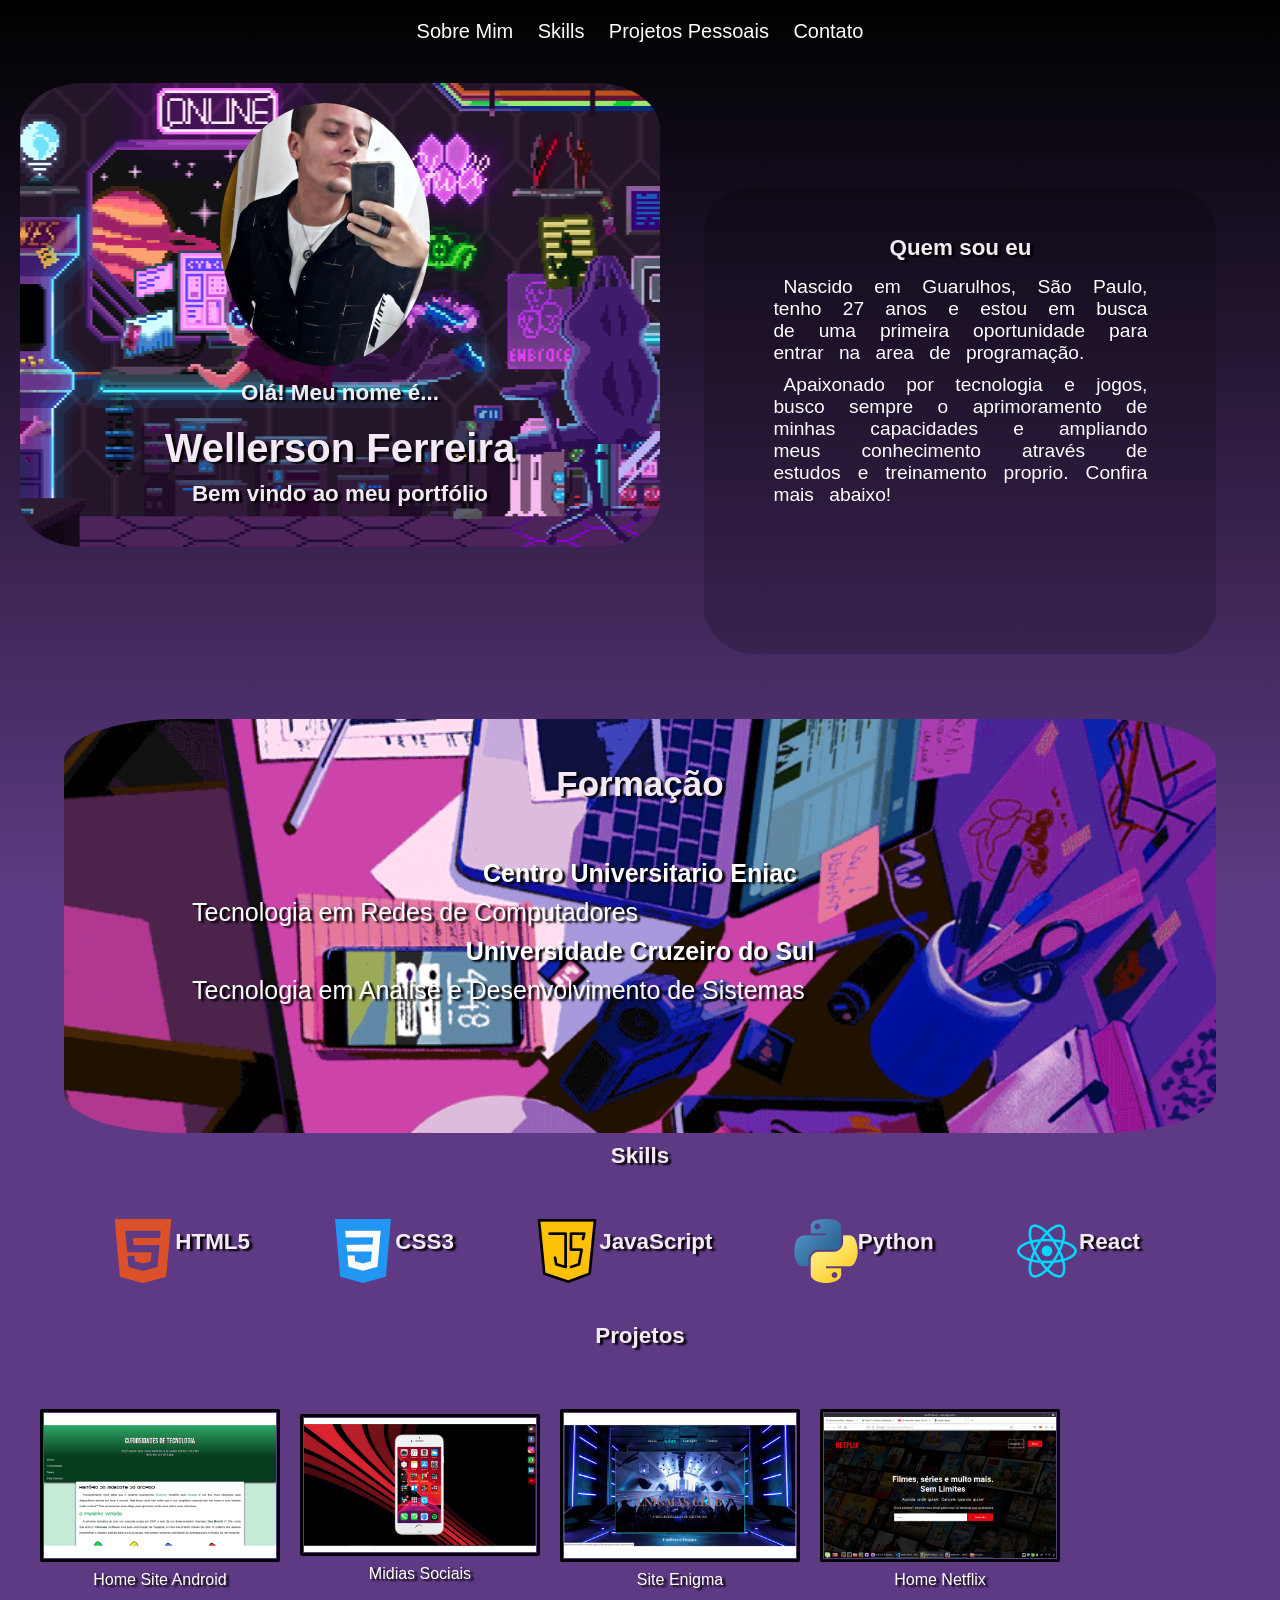
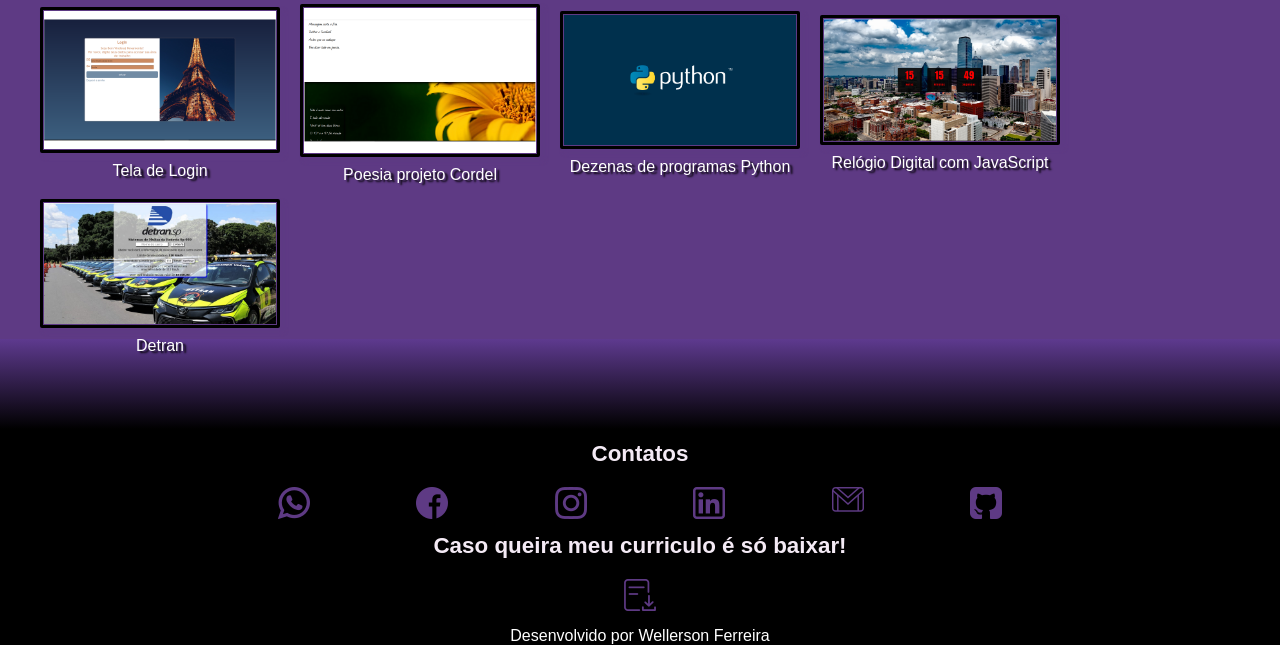
==== commit ccdff9a5: "Update index.html" ====
--- a/Portfólio/index.html
+++ b/Portfólio/index.html
@@ -103,7 +103,7 @@
             <a href="https://github.com/Well-Hack" target="_blank"><img src="Imagens/Social-Midias-icon/github-sign.png" alt="Github"></a>
 
             <h3>Caso queira meu curriculo é só baixar!</h3>
-            <a href="../Portfólio/Downloads/Curriculo2023.pdf"><img src="Imagens/Social-Midias-icon/download.png" alt="PDF"></a>
+            <a href="../Portfólio/Downloads/Wellerson_Souza_2025r-1.pdf"><img src="Imagens/Social-Midias-icon/download.png" alt="PDF"></a>
         </div>
         <footer>
             <p>Desenvolvido por Wellerson Ferreira</p>
@@ -119,4 +119,4 @@
         }
     </script>
 </body>
-</html>+</html>
